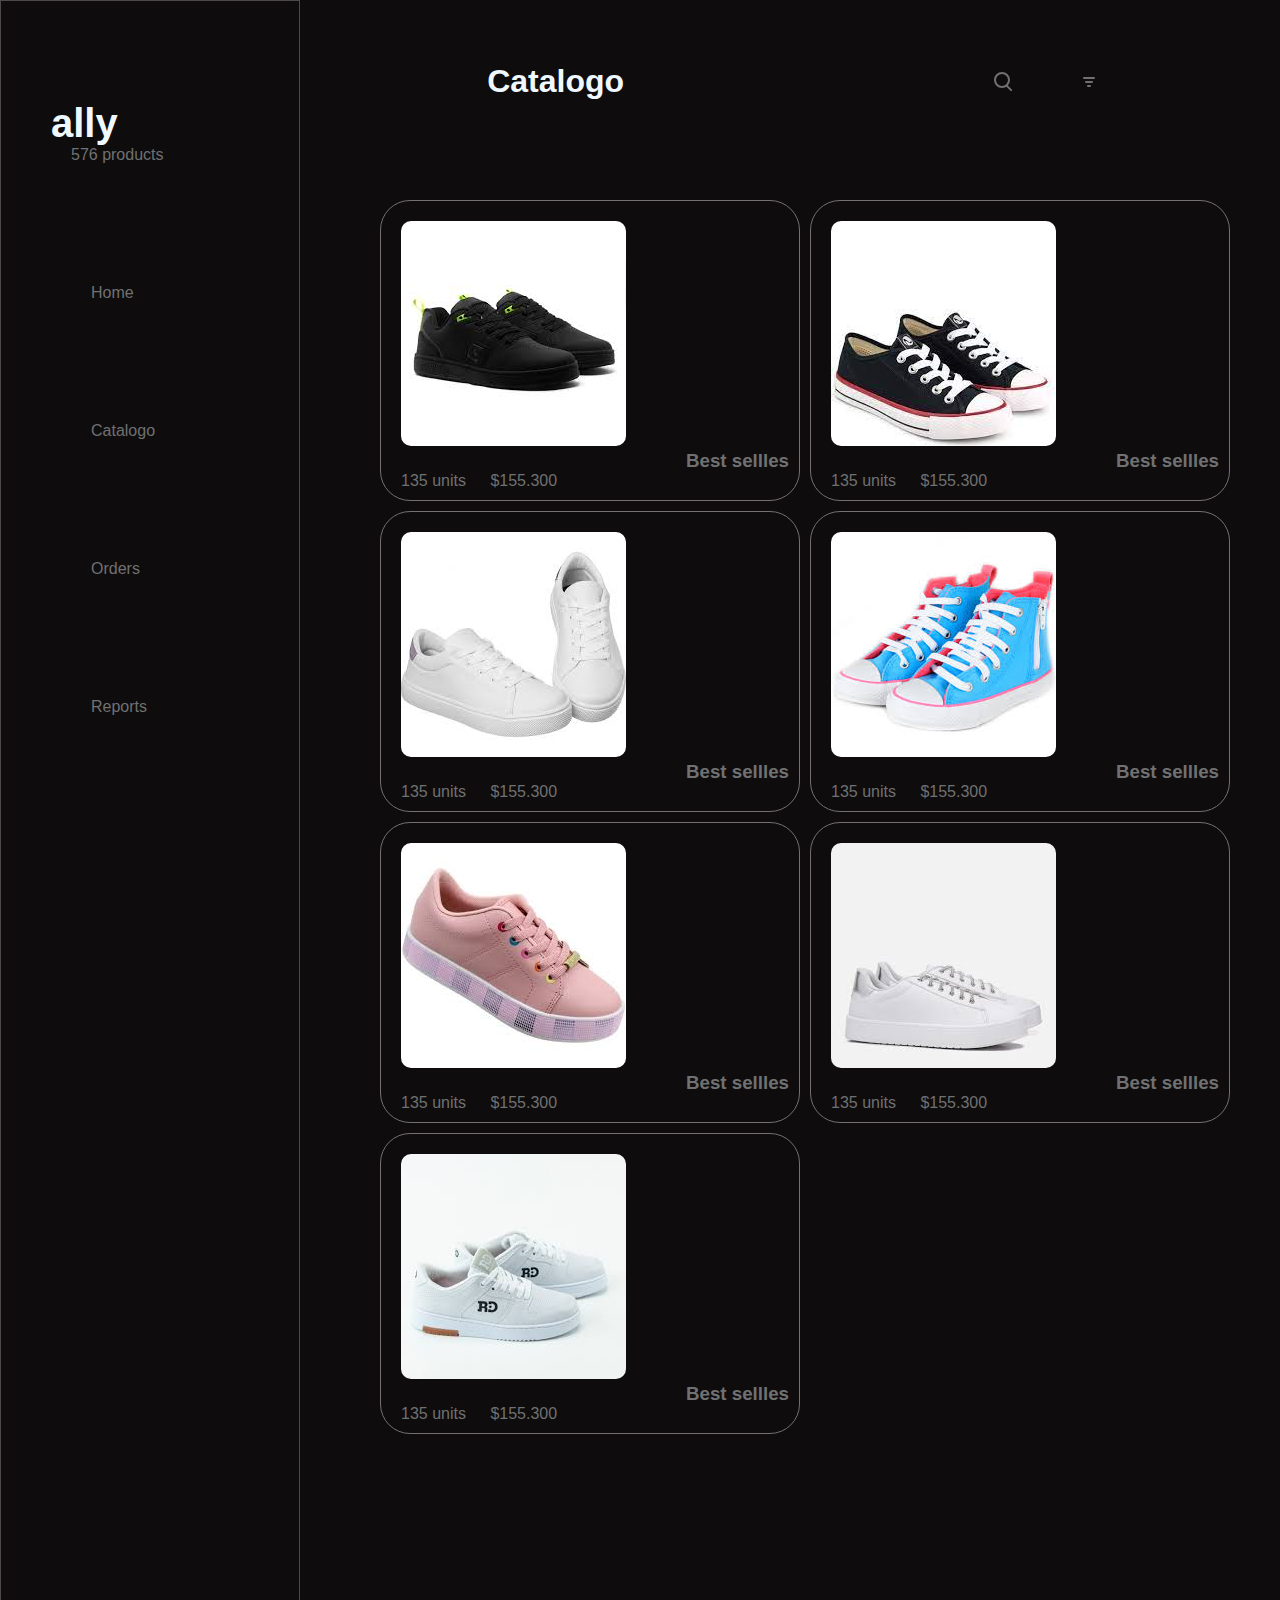
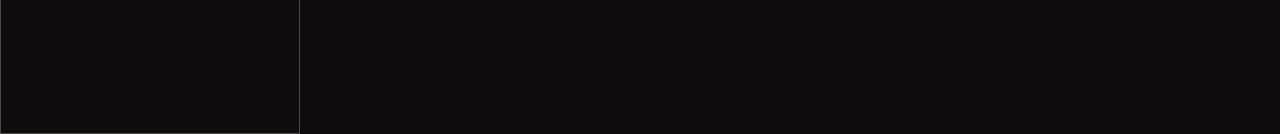
==== index.html @ 7d34b58d "novo arquivo" ====
<!DOCTYPE html>
<html lang="pt-br">
<head>
    <meta charset="UTF-8">
    <meta http-equiv="X-UA-Compatible" content="IE=edge">
    <meta name="viewport" content="width=device-width, initial-scale=1.0">
    <link rel="stylesheet" href="style.css">
    <title>Ally</title>
</head>
<body>
    <header>
          <h1>Catalogo</h1>
          <i class="gg-search"></i>
          <i class="gg-sort-az"></i>
    </header>
    <nav class="menu">
        <div class="logo">
            <h3>ally</h3>
            <span>576 products</span>
        </div>
        <ul>
            <li>Home</li>
            <li>Catalogo</li>
            <li>Orders</li>
            <li>Reports</li>
        </ul>

    </nav>
    <section class="produtos">
        <div  class="tenis1">
            <img src="imagens/download (1).jpg" alt="protudo1"> 
            
                <h3>Best sellles</h3>
                <span>135 units</span>
                <span>$155.300</span>
            
        </div>
        <div class="tenis2">
            <img src="imagens/download (2).jpg" alt="produto2">
          
                <h3>Best sellles</h3>
                <span>135 units</span>
                <span>$155.300</span>
              
            

        </div>
        <div class="tenis3">
            <img src="imagens/download.jpg" alt="produto2">
         
                <h3>Best sellles</h3>
                <span>135 units</span>
                <span>$155.300</span>
              
        </div>
        <div class="tenis4"><img src="imagens/images (1).jpg" alt="pro3">
       
            <h3>Best sellles</h3>
            <span>135 units</span>
            <span>$155.300</span>
        </div>
          
        <div class="tenis5"><img src="imagens/images (2).jpg" alt="pro4">
        
            <h3>Best sellles</h3>
            <span>135 units</span>
            <span>$155.300</span>
        </div>
        <div class="tenis6"><img src="imagens/images (3).jpg" alt="pro5">
        
            <h3>Best sellles</h3>
            <span>135 units</span>
            <span>$155.300</span>
        </div>
           
        <div class="tenis7"><img src="imagens/images.jpg" alt="pro6">
        
            <h3>Best sellles</h3>
            <span>135 units</span>
            <span>$155.300</span>
         
        </div>
    </section>

</body>
</html>
---- style.css ----
*{
    margin: 0;
    box-sizing: border-box;
    font-family: Arial, Helvetica, sans-serif;
    color: rgb(112, 113, 114);
   
    
}
body{
    background-color: rgb(14, 12, 12);
    display: grid;
    grid-template-columns:300px 1fr ;
    grid-template-rows: 100px 1fr 100px;
    grid-template-areas: 'navegacao cabecalho'
    'navegacao conteudo'
    'navegacao rodape';
    overflow-x: hidden;
    
    
}

header{
    grid-area: cabecalho;
    display: flex;
    justify-content:space-around;
    position: relative;
    align-self: flex-end;
    align-items: center;
    margin-top: 50px;
   
    
}
h1{
    color: aliceblue;
}
nav{
    grid-area: navegacao;
    border: 1px solid rgb(77, 73, 73);
  
    
}
.logo h3{
    color: aliceblue;
}
section{
    grid-area: conteudo;
}
footer{
    grid-area: rodape;
}
.menu ul li {
   list-style: none;
   padding: 50px;
   margin-top: 20px;
   
  


}
@media(max-width:600px){
    .menu{
        display: none;
    }
    body{
        display: grid;
        grid-template-columns:1fr ;
        grid-template-rows:  1fr ;
        grid-template-areas: ' cabecalho'
        ' conteudo'
        'conteudo';
        overflow-x: hidden;
    

    }
 }
 .menu{
    margin-bottom: -200px;
   
 }

    
.produtos{
    display: grid;
    grid-template-columns: repeat(auto-fit, minmax(300px, 1fr));
    margin-left: 80px;
    margin-top: 100px;
    margin-right: 50px;
    gap: 10px;
    
}

.menu ul li:hover{
   color: rgb(255, 255, 255);
    cursor: pointer;
}
.menu div{
    padding: 50px;
    margin-top: 50px;
}
.menu div h3{
    font-size: 40px;
    
}
/* .produtos{
   
    display: grid;
    min-height: 100vh;
    grid-template-columns: [inicio]1fr [metade-1 meio-1] 1fr [medade-2 meio-2]1fr [fim];
    grid-template-rows: repeat(3,1fr);  
    padding: 50px; 
    

} */
section img{
    align-content: center;
    align-items: center;
    margin-left: 20px;
    margin-top: 20px;
    border-radius: 10px;
      
}
section img:hover{
    cursor: pointer;
}
h3{
   margin-right: 10px;
   
}
span{
    margin-left: 20px;
    margin-bottom: 50px;
    margin-top: -5px;
    text-align: center;
    justify-content: center;
   
}
.tenis1,.tenis2,.tenis3,.tenis4,.tenis5,.tenis6,.tenis7{
    border: 1px solid rgb(117, 112, 112);
    border-radius: 30px;
    padding-bottom: 10px;
    
}
.produtos h3, span{
    align-items: center;
    text-align: right;
}

/* .produtos div{
    display: flex;
    border: 1px solid grey;
    border-radius: 15px;
    margin: 20px;
    padding:20px ;
   align-self: baseline;
 

    
} */
/* .produtos>div:nth-child(1){
   
  
    border: 1px solid grey;
    border-radius: 5px;
    align-items: center;
    padding: 20px;
    
    

} */
/* .tenis1{
    grid-column-start: 1;
    grid-column-end: 3;
} */
/* botao de pesquisa */
.gg-search{
    flex-wrap: 10;
    margin-right: -300px;
}
.gg-search {
    box-sizing: border-box;
    position: relative;
    display: flex;
    transform: scale(var(--ggs,1));
    width: 16px;
    height: 16px;
    border: 2px solid;
    border-radius: 100%;
    margin-left: -4px;
    margin-top: -4px
    
   }
   
   .gg-search::after {
    content: "";
    display: block;
    box-sizing: border-box;
    position: absolute;
    border-radius: 3px;
    width: 2px;
    height: 8px;
    background: currentColor;
    transform: rotate(-45deg);
    top: 10px;
    left: 12px
   } 
   .gg-search:hover{
        cursor: pointer;
        color: darkgrey;
     
   }
   /* bortao2 de pesqisa */
   .gg-sort-az,
   .gg-sort-az::after,
   .gg-sort-az::before {
    display: block;
    box-sizing: border-box;
    height: 2px;
    border-radius: 4px;
    background: currentColor
   }
   
   .gg-sort-az {
    position: relative;
    transform: scale(var(--ggs,1));
    width: 8px
   }
   
   .gg-sort-az::after,
   .gg-sort-az::before {
    content: "";
    position: absolute
   }
   
   .gg-sort-az::before {
    width: 12px;
    top: -4px;
    left: -2px
   }
   
   .gg-sort-az::after {
    width: 4px;
    top: 4px;
    left: 2px
   } 
   .gg-sort-az:hover{
        cursor: pointer;
        color: darkgrey;
   }
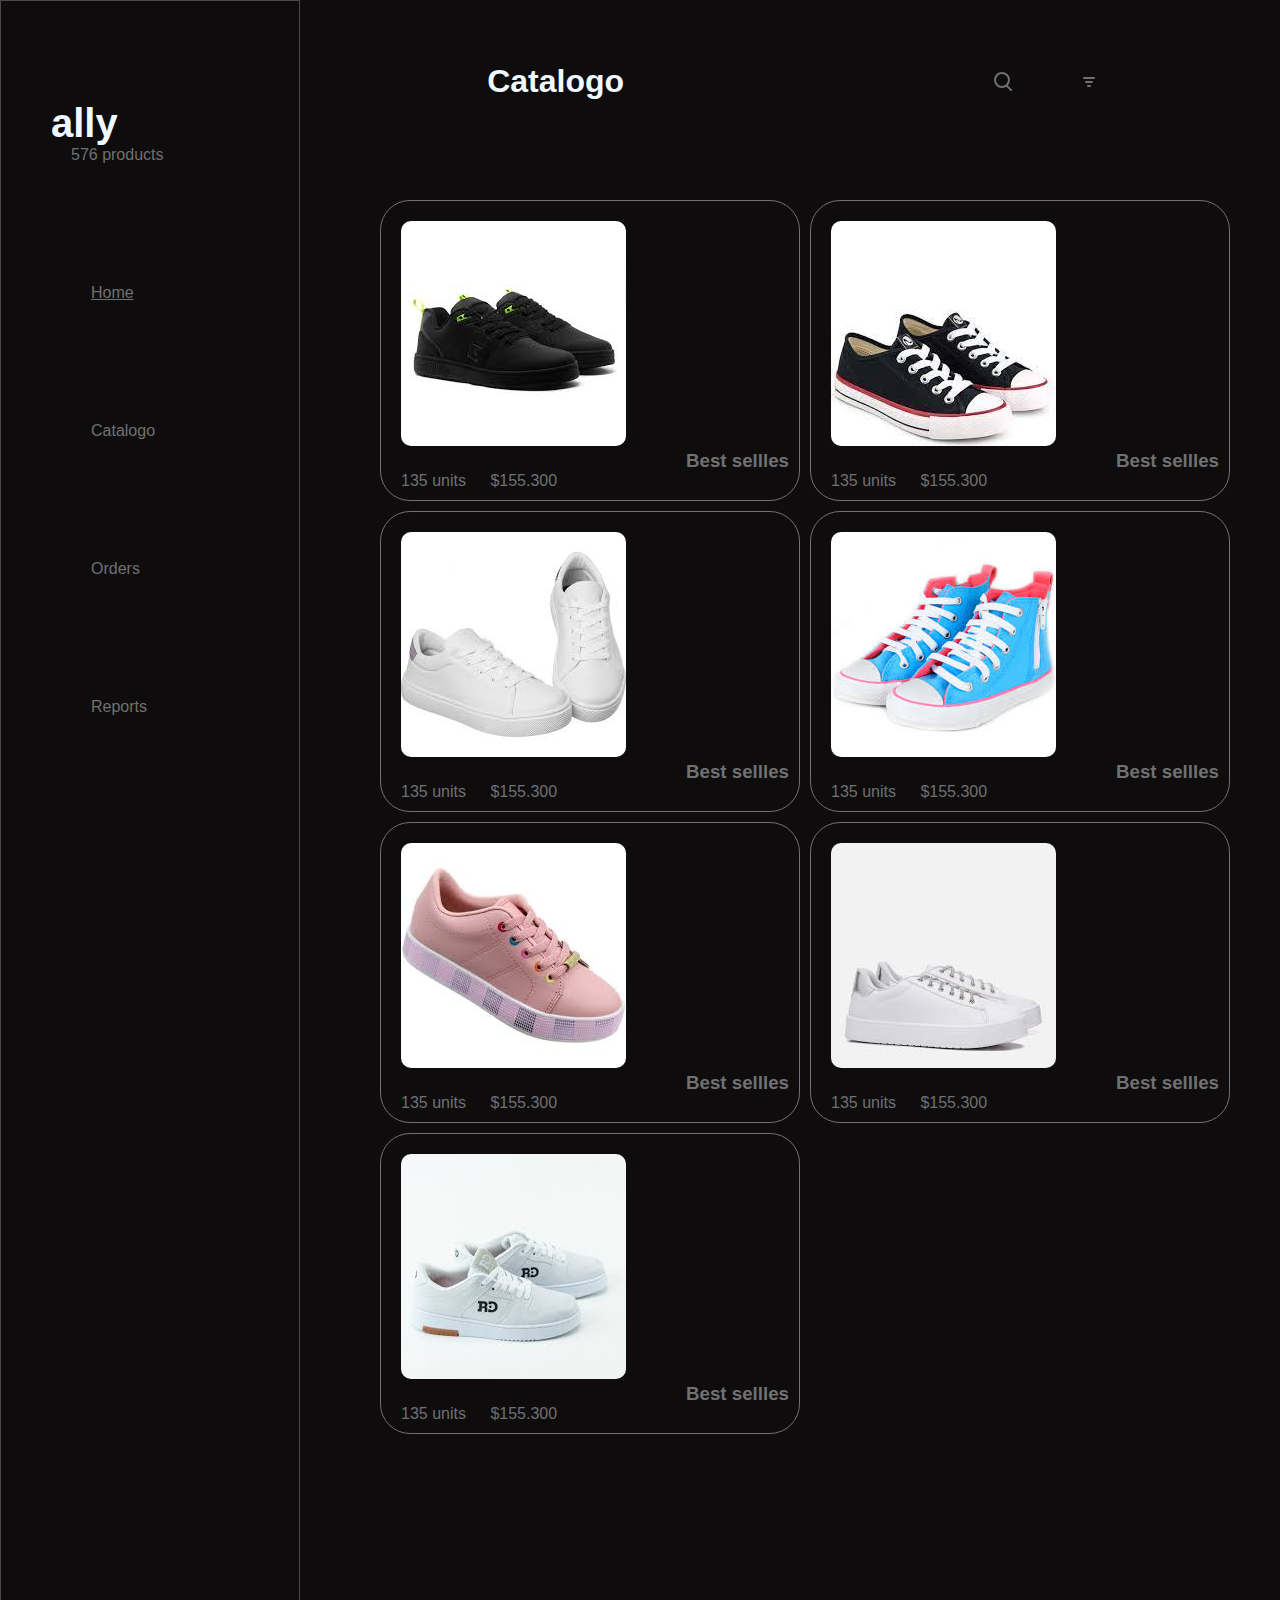
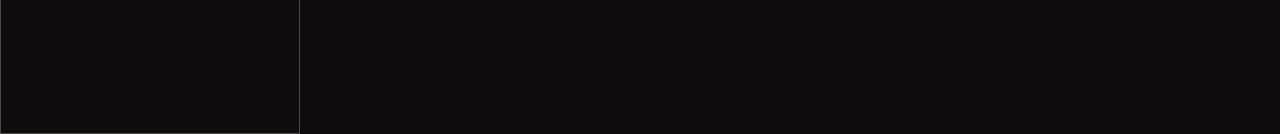
==== commit ff3d4cde: "adicionado a pag home" ====
--- a/index.html
+++ b/index.html
@@ -19,8 +19,8 @@
             <span>576 products</span>
         </div>
         <ul>
-            <li>Home</li>
-            <li>Catalogo</li>
+            <li> <a href="home.html">Home</a> </li>
+            <li>  Catalogo</li>
             <li>Orders</li>
             <li>Reports</li>
         </ul>
--- a/style.css
+++ b/style.css
@@ -48,7 +48,10 @@
 footer{
     grid-area: rodape;
 }
-.menu ul li {
+a{
+    list-style: none;
+}
+.menu ul li{
    list-style: none;
    padding: 50px;
    margin-top: 20px;
@@ -56,6 +59,11 @@
   
 
 
+}
+
+a:hover{
+    color: rgb(255, 255, 255);
+    cursor: pointer;
 }
 @media(max-width:600px){
     .menu{
@@ -90,7 +98,7 @@
 }
 
 .menu ul li:hover{
-   color: rgb(255, 255, 255);
+    color: rgb(255, 255, 255);
     cursor: pointer;
 }
 .menu div{
